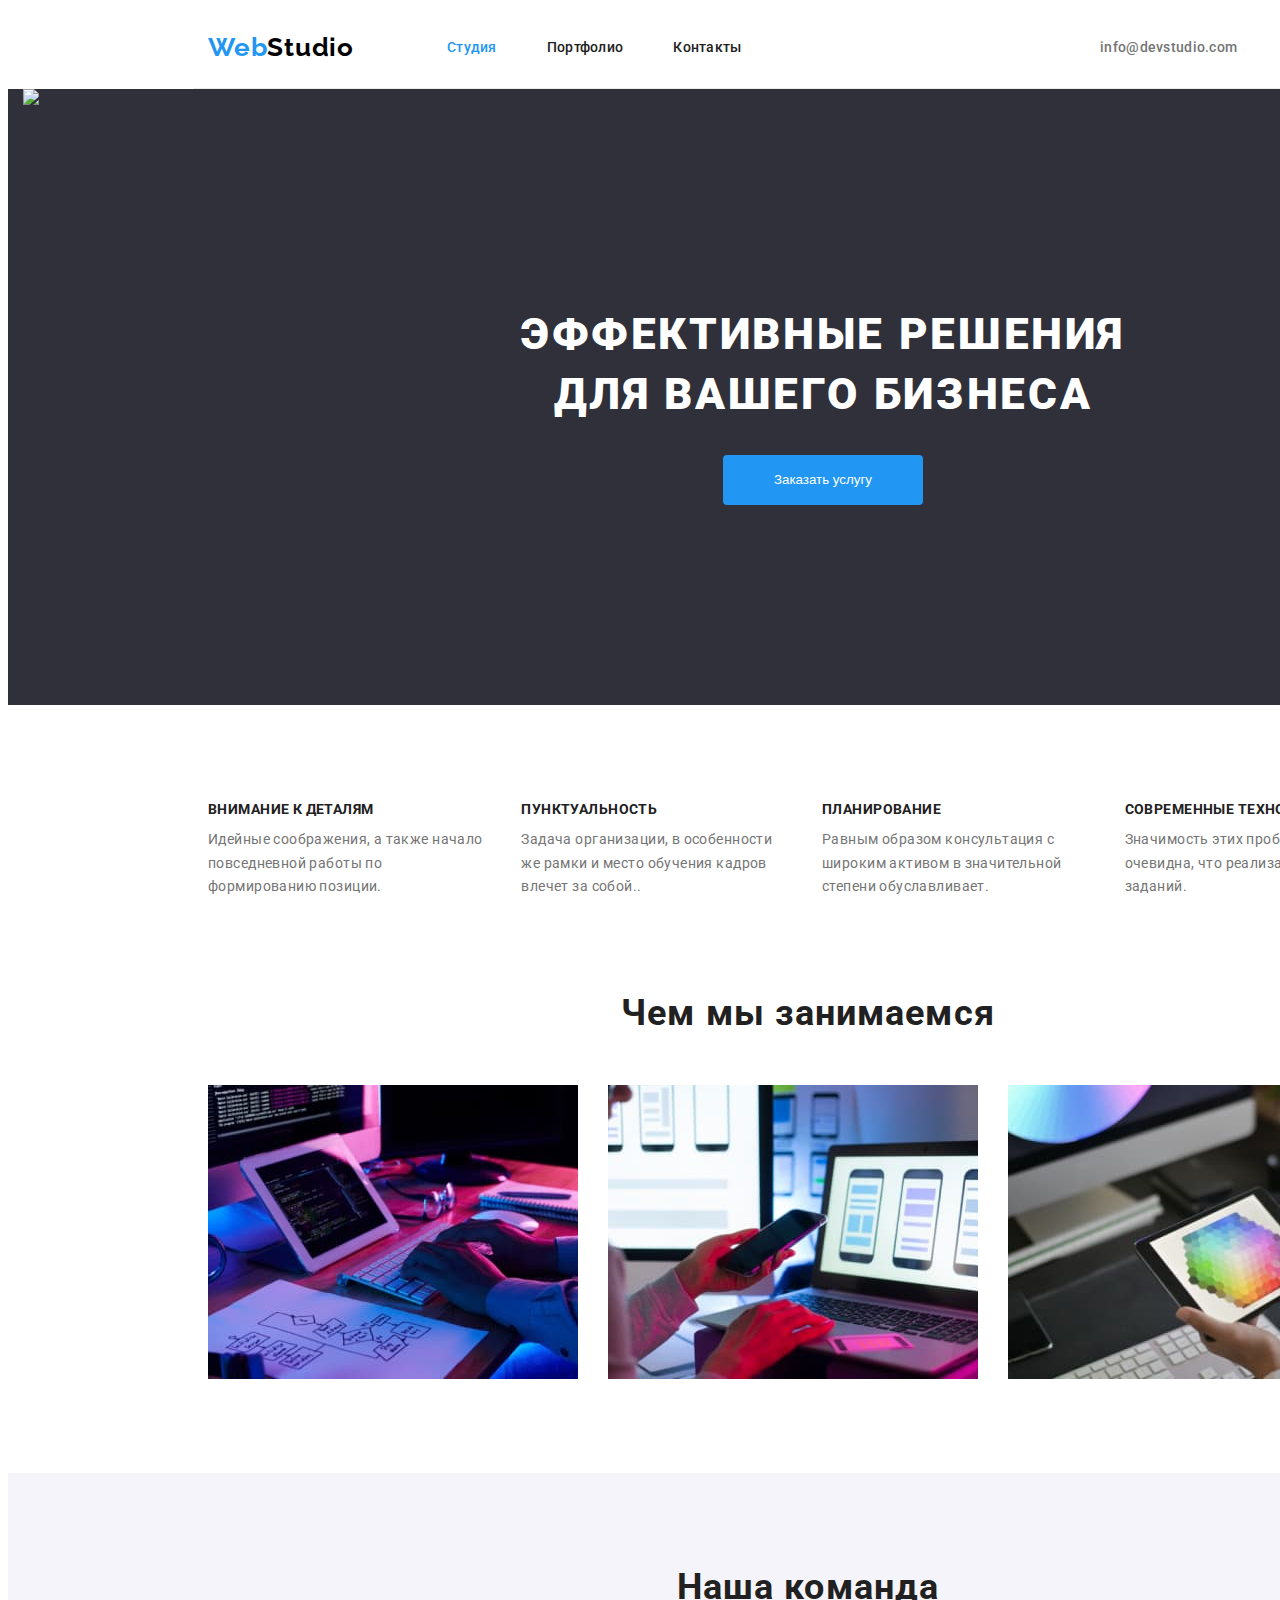
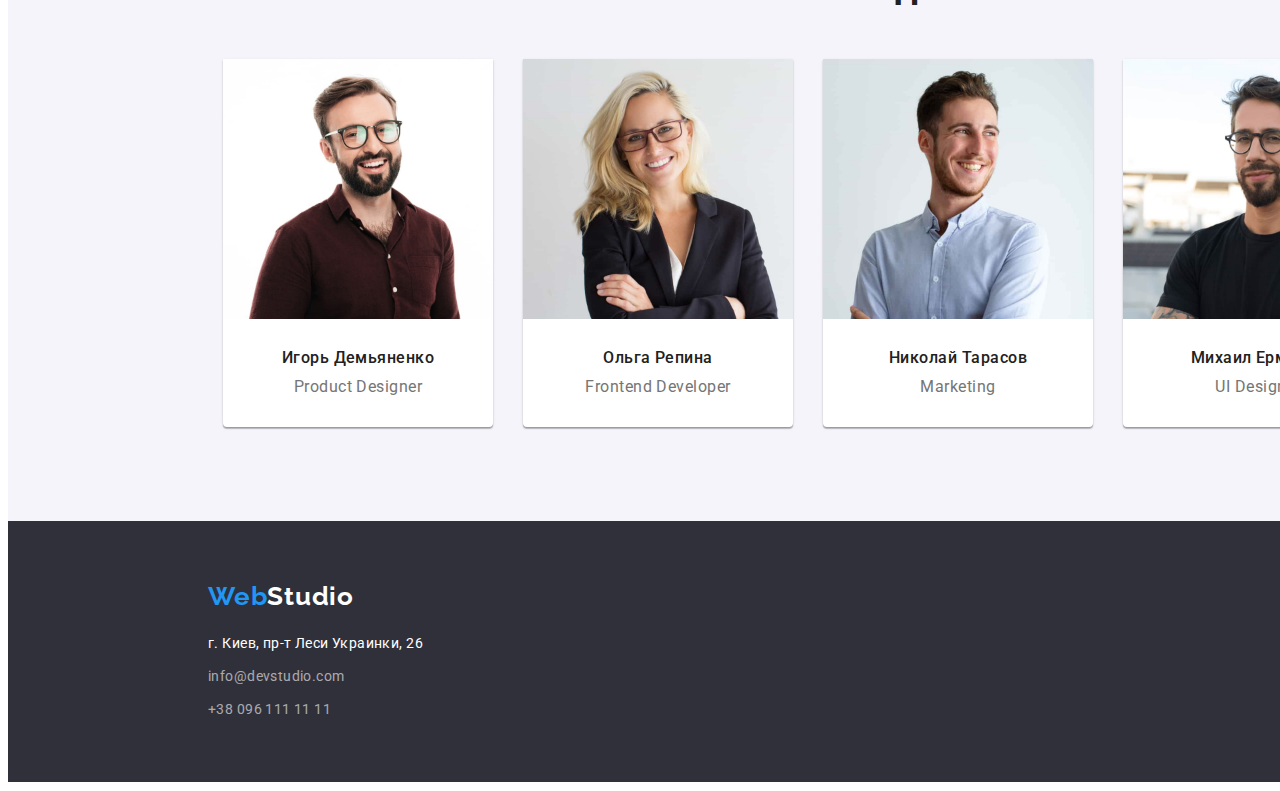
==== index.html @ b5d1a8a9 "копия работы 2" ====
<!DOCTYPE html>
<html lang="ru">
<head>
    <meta charset="UTF-8">
    <meta http-equiv="X-UA-Compatible" content="IE=edge">
    <meta name="viewport" content="width=device-width, initial-scale=1.0">
    <meta name="description" content="Web Studio, Заказать Разработку Десктопного приложения, Мобильного приложения. Недорого: Быстро, Качественно, Уникальный Дизайн.">
    <title>Web Studio - Разработка приложений</title>
    <link rel="shortcut icon" href="image/Favicon.png" type="image/x-icon">
    <link rel="stylesheet" href="https://cdnjs.cloudflare.com/ajax/libs/modern-normalize/1.1.0/modern-normalize.min.css"
        integrity="sha512-wpPYUAdjBVSE4KJnH1VR1HeZfpl1ub8YT/NKx4PuQ5NmX2tKuGu6U/JRp5y+Y8XG2tV+wKQpNHVUX03MfMFn9Q=="
        crossorigin="anonymous" referrerpolicy="no-referrer">
    <link rel="preconnect" href="https://fonts.googleapis.com">
    <link rel="preconnect" href="https://fonts.gstatic.com" crossorigin>
    <link href="https://fonts.googleapis.com/css2?family=Raleway:wght@700&family=Roboto:wght@400;500;700;900&display=swap"
        rel="stylesheet">
    <link rel="stylesheet" href="css/style.css">
</head>
<body>

    <!-- Шапка -->

    <header class="header">
        <div class="header-container container ">
    
        <!-- Главная навигация -->
    
            <nav class="navigation">
                <div class="logo-thumb">
                    <a class="logo" lang="en" href="index.html"><span class="logo-web">Web</span><span
                        class="logo-studio">Studio</span></a>
                </div>
                <ul class="navigation-list list">
                    <li class="navigation-li"><a class="navigation-link nav" href="index.html">Студия</a></li>
                    <li class="navigation-li"><a class="navigation-link" href="portfolio.html">Портфолио</a></li>
                    <li class="navigation-li"><a class="navigation-link" href="/">Контакты</a></li>
                </ul>
            </nav>
        
            <!-- Связь -->

            <ul class="connection list">
                <li class="connection-li"><a class="navigation-connect" href="mailto:info@devstudio.com">info@devstudio.com</a></li>
                <li class="connection-li"><a class="navigation-connect" href="tel:+380961111111">+38 096 111 11 11</a></li>
            </ul>
        </div>
    </header>

    <!--Блок Герой -->

    <main>
        
        <section class="hero-section">
            <div class="hero container">
                <div class="hero-thumb">
                    <img class="hero-image" src=" alt="блок герой" width="1600">
                </div>
                <div class="hero-content">
                    <h1 class="hero-text">Эффективные решения<br> для вашего бизнеса</h1>
                    <button class="button" type="button">Заказать услугу</button>
                </div>
            </div>
        </section>
        

        <!-- Особенности -->

        <section class="feature-section">
            <div class="container">
                <h2 class="visually-hidden">Особенности</h2> <!-- Скрытый текст -->

                <ul class="item">
                    <li class="item-list list">
                        <h3 class="headline">Внимание к деталям</h3>
                        <p class="text">Идейные соображения, а также начало повседневной работы по формированию позиции.</p>
                    </li>
                    <li class="item-list list">
                        <h3 class="headline">Пунктуальность</h3>
                        <p class="text">Задача организации, в особенности же рамки и место обучения кадров влечет за собой..</p>
                    </li>
                    <li class="item-list list">
                        <h3 class="headline">Планирование</h3>
                        <p class="text">Равным образом консультация с широким активом в значительной степени обуславливает.</p>
                    </li>
                    <li class="item-list list">
                        <h3 class="headline">Современные технологии</h3>
                        <p class="text">Значимость этих проблем настолько очевидна, что реализация плановых заданий.</p>
                    </li>
                </ul>
            </div>
        </section>

        <!-- Чем мы занимаемся -->

        <section class="occupation-section">
            <div class="occupation container">
                <h2 class="heading">Чем мы занимаемся</h2>
                <ul class="heading-list list">
                    <li class="heading-li"><img class="occupation-image" src="./image/doing/desctop.jpg" alt="Десктопные приложения" width="370"></li>
                    <li class="heading-li"><img class="occupation-image" src="./image/doing/mobile.jpg" alt="Мобильные приложения" width="370"></li>
                    <li class="heading-li"><img class="occupation-image" src="./image/doing/disaine.jpg" alt="Дизайнерские решения" width="370"></li>
                </ul>
            </div>
        </section>

        <!-- Наша команда -->

        <section class="command-section  ">
            <div class="command container">
                <h2 class="command-heading">Наша команда</h2>
                
                <ul class="command-item">

                    <!-- Игорь Демьяненко -->

                    <li class="command-list list">
                        <img  class="command-image" src="./image/comand/igor.jpg" alt="Игорь Демьяненко" width="270">
                        <h3 class="command-name">Игорь Демьяненко</h3>
                        <p class="commands-position" lang="en">Product Designer</p>                          
                    </li>

                    <!-- Ольга Репина -->

                    <li class="command-list list">
                        <img class="command-image" src="./image/comand/olga.jpg" alt="Ольга Репина" width="270">
                        <h3 class="command-name">Ольга Репина</h3>
                        <p class="commands-position" lang="en">Frontend Developer</p>
                    </li>
                    
                    <!-- Николай Тарасов -->

                    <li class="command-list list">
                        <img class="command-image" src="./image/comand/nikolay.jpg" alt="Николай Тарасов" width="270">
                        <h3 class="command-name">Николай Тарасов</h3>
                        <p class="commands-position" lang="en">Marketing</p>                    
                    </li>

                    <!-- Михаил Ермаков -->

                    <li class="command-list list">
                        <img class="command-image" src="./image/comand/mihail.jpg" alt="Михаил Ермаков" width="270">
                        <h3 class="command-name">Михаил Ермаков</h3>
                        <p class="commands-position" lang="en">UI Designer</p>
                    </li>
                </ul>
            </div>
        </section>      
    </main>

    <!-- Подвал -->

    <footer class="footer">
        <div class="container">

        <!-- Логотип -->

            <a class="logo logo-footer" lang="en" href="index.html"><span class="logo-web">Web</span><span
                class="logo-studio-footer">Studio</span></a>
                
            <!-- Блок адресс -->
        
            <address class="address">
                <a class="footer-navigation list"
                    href="https://www.google.com/maps/place/%D0%B1%D1%83%D0%BB.+%D0%9B%D0%B5%D1%81%D0%B8+%D0%A3%D0%BA%D1%80%D0%B0%D0%B8%D0%BD%D0%BA%D0%B8,+26,+%D0%9A%D0%B8%D0%B5%D0%B2,"
                    target="_blank" rel="noreferrer noopeneer">г. Киев, пр-т Леси Украинки, 26</a>
                <a class="footer-connect mail list" href="mailto:info@devstudio.com">info@devstudio.com</a>
                <a class="footer-connect tel list" href="tel:+380961111111">+38 096 111 11 11</a>
            </address>
        </div>
    </footer>
</body>
</html>
---- css/style.css ----
:root {
  --page-text: #212121;
  --primary-text-color: #757575;
  --secondary-text-color: #2196f3;
  --third-text-color: #ffffff;
  --primary-background-color: #ffffff;
  --secondary-background-color: #f5f4fa;
}

body {
  font-family: 'Roboto', sans-serif;
  background: var(--primary-background-color);
  color: var(--page-text);
  font-size: 16px;
  font-style: normal;
}

h1,
h2,
h3,
h4,
h5,
h6,
p {
  margin: 0;
}

ul {
  margin-top: 0;
  margin-bottom: 0;
}

/* ----------------Шапка--------------- */

/* ---Логотип--- */

.header {
  width: 1600px;
  margin-right: auto;
  margin-left: auto;
  align-items: center;
  background-color: var(--primary-background-color);
}

.header-container {
  display: flex;
  align-items: center;
  border-bottom: 1px solid #ececec;
}

/* ---Контейнер--- */

.container {
  width: 1200px;
  margin: 0 auto;
  padding: 0 15px;
}

.logo-thumb {
  display: block;
  padding-top: 24px;
  padding-bottom: 25px;
  margin-right: 93px;
}

.logo {
  font-family: 'Raleway', sans-serif;
  text-decoration: none;
  font-weight: 700;
  font-size: 26px;
  line-height: 1.192;
  letter-spacing: 0.03em;
}

.logo-web {
  color: var(--secondary-text-color);
}

.logo-studio {
  color: #000000;
}

/* ---Навигация--- */

.navigation {
  display: flex;
  align-items: center;
}

.navigation-list {
  display: flex;
  padding: 0;
}

/* Сброс стилей */

.list {
  list-style: none;
  text-decoration: none;
  font-style: normal;
}

.navigation-list .navigation-li:not(:last-child) {
  margin-right: 50px;
}

.navigation-link {
  color: var(--page-text);
  text-decoration: none;
  font-weight: 500;
  font-size: 14px;
  line-height: 1.14;
  letter-spacing: 0.02em;

  display: block;
  padding: 16px 0;
}

.nav {
  color: var(--secondary-text-color);
}

.navigation-link:hover,
.navigation-link:focus {
  color: var(--secondary-text-color);
}

/* ---Связь--- */

.connection {
  display: flex;
  margin-left: auto;
  padding: 0;
}

.connection-li + .connection-li {
  margin-left: 50px;
}

.navigation-connect {
  color: var(--primary-text-color);
  text-decoration: none;
  font-weight: 500;
  font-size: 14px;
  line-height: 1.14;
  letter-spacing: 0.02em;

  display: block;
  padding: 16px 0;
}

.navigation-connect:hover,
.navigation-connect:focus {
  color: var(--secondary-text-color);
}

/* --------------Блок герой--------------- */

.hero-section {
  text-align: center;
  padding-bottom: 94px;
}

.hero {
  width: 1600px;
  margin-right: auto;
  margin-left: auto;
  align-items: center;
  background-color: #2f303a;
}

.hero-image {
  display: block;
}

.hero-content {
  display: block;
  padding-top: 200px;
  padding-bottom: 200px;
}

.hero-text {
  color: var(--third-text-color);
  font-weight: 900;
  font-size: 44px;
  line-height: 1.36;
  text-align: center;
  letter-spacing: 0.06em;
  text-transform: uppercase;

  margin-bottom: 30px;
  /* outline: 1px solid tomato; */
  display: inline-block;
  padding: 0 46px;
}

.button {
  color: var(--third-text-color);
  background-color: var(--secondary-text-color);
  border: 1px solid transparent;
  border-radius: 4px;
  cursor: pointer;
  height: 50px;
  min-width: 200px;
  text-align: center;

  padding: 10px 32px;
  display: block;
  margin: 0 auto;
}

.button:hover,
.button:focus,
.button:active {
  background-color: #188ce8;
}

/* ---------------Особенности----------- */

/* скрытый текст Особенности */

.visually-hidden {
  position: absolute;
  width: 1px;
  height: 1px;
  margin: -1px;
  padding: 0;
  overflow: hidden;
  border: 0;
  clip: rect(0 0 0 0);
}

.feature-section {
  width: 1600px;
  margin-right: auto;
  margin-left: auto;
  padding-bottom: 94px;
  background-color: var(--primary-background-color);
}

.item {
  display: flex;
  padding: 0;
}

.item-list:not(:last-child) {
  margin-right: 30px;
}

.headline {
  color: var(--page-text);
  font-weight: 700;
  font-size: 14px;
  line-height: 1.14;
  letter-spacing: 0.03em;
  text-transform: uppercase;

  display: inline-block;
  margin-bottom: 10px;
}

.text {
  color: var(--primary-text-color);
  font-size: 14px;
  line-height: 1.71;
  letter-spacing: 0.03em;

  display: inline-block;
}

/* -------------Чем мы занимаемся----------- */
.occupation-section {
  width: 1600px;
  margin-right: auto;
  margin-left: auto;
  background-color: var(--primary-background-color);
}

.occupation {
  /* outline: 1px solid tomato; */
  padding-bottom: 94px;
}

.heading {
  font-weight: 700;
  font-size: 36px;
  line-height: 1.16;
  text-align: center;
  letter-spacing: 0.03em;

  display: block;
  margin-bottom: 50px;
}

.heading-list {
  display: flex;
  padding: 0;
}

.heading-li {
  display: block;
}

.heading-li:not(:last-child) {
  margin-right: 30px;
}

.occupation-image {
  display: block;
  max-width: 100%;
}

/* ---------------Наша команда-------------- */

.command-section {
  background-color: var(--secondary-background-color);
  /* outline: 1px solid rgb(35, 180, 16); */
  width: 1600px;
  margin-right: auto;
  margin-left: auto;
}

.command {
  padding: 94px 0;
  margin: 0 auto;
}

.command-heading {
  color: var(--page-text);
  font-weight: 700;
  font-size: 36px;
  line-height: 1.16;
  text-align: center;
  letter-spacing: 0.03em;

  display: block;
  margin-bottom: 50px;
}

.command-item {
  display: flex;
  justify-content: center;
  padding: 0;
}

.command-list {
  min-height: 368px;
  border-radius: 0px 0px 4px 4px;
  box-shadow: 0px 1px 3px rgba(0, 0, 0, 0.12), 0px 1px 1px rgba(0, 0, 0, 0.14),
    0px 2px 1px rgba(0, 0, 0, 0.2);
  background-color: var(--primary-background-color);
}

.command-list:not(:last-child) {
  margin-right: 30px;
}

.command-image {
  display: block;
  max-width: 100%;
  margin-bottom: 30px;
}

.command-name {
  color: var(--page-text);
  font-weight: 500;
  font-size: 16px;
  line-height: 1.18;
  text-align: center;
  letter-spacing: 0.03em;
  margin-bottom: 10px;
}

.commands-position {
  color: var(--primary-text-color);
  font-size: 16px;
  line-height: 1.18;
  text-align: center;
  letter-spacing: 0.03em;
}

/* --------------Портфолио------------ */

.portfolio {
  width: 1600px;
  margin-right: auto;
  margin-left: auto;
  background-color: var(--primary-background-color);

  outline: 1px solid teal;
}

.filter-block {
  /* margin-left: auto;
  margin-right: auto; */
  /* margin-bottom: 20px; */

  outline: 1px solid teal;
  padding-top: 94px;
}

.filtre {
  display: flex;
  padding: 0;
  /* justify-content: center; */
}

.filtre-btn:not(:last-child) {
  margin-right: 8px;
}

.filtre-list {
  color: var(--page-text);
  border: 1px solid transparent;
  background-color: #f5f4fa;
  border-radius: 4px;
  font-weight: 500;
  line-height: 1.62;
  text-align: center;
  letter-spacing: 0.03em;
  cursor: pointer;

  display: block;
  margin-bottom: 50px;
}

.filtre-list:hover,
.filtre-list:focus {
  color: var(--third-text-color);
  background-color: #2196f3;
}

/* ---Портфолио-Все--- */

/* .portfolio-content {
  display: flex;
} */

.content {
  display: flex;
  flex-wrap: wrap;
  padding: 0;

  margin-top: -30px;
  margin-bottom: 0;
  margin-left: -30px;

  outline: 1px solid tomato;
}

.content > .content-list {
  flex-basis: calc(100% / 3 - 30px);

  margin-top: 30px;
  margin-left: 30px;
  max-height: auto;
}

.image {
  display: block;
  height: auto;
  max-width: 100%;
}

.box {
  padding: 20px 24px;
  border-left: 1px solid #eeeeee;
  border-right: 1px solid #eeeeee;
  border-bottom: 1px solid #eeeeee;
}

.caption {
  color: var(--page-text);
  font-weight: 700;
  font-size: 18px;
  line-height: 2;
  letter-spacing: 0.06em;
}

.subtitle {
  color: var(--primary-text-color);
  line-height: 1.87;
  letter-spacing: 0.03em;

  margin-top: 4px;
}

/* ---------------Подвал -------------*/

.footer {
  width: 1600px;
  background-color: #2f303a;
  margin-left: auto;
  margin-right: auto;
}

/* ---Логотип--- */

.logo-footer {
  display: block;
  padding-top: 60px;
  margin-bottom: 20px;
}

.logo-studio-footer {
  color: #ffffff;
}

/* ---Блок адресс--- */

/* .address {} */

.footer-navigation {
  color: var(--third-text-color);
  font-size: 14px;
  line-height: 1.71;
  letter-spacing: 0.03em;

  display: block;
  margin-bottom: 9px;
}

.footer-navigation:hover,
.footer-navigation:focus {
  color: var(--secondary-text-color);
}
.footer-connect {
  color: rgb(255, 255, 255, 0.6);
  font-size: 14px;
  line-height: 1.71;
  letter-spacing: 0.03em;

  display: block;
  margin-bottom: 9px;
}

.footer-connect:hover,
.footer-connect:focus {
  color: var(--secondary-text-color);
}

.tel {
  padding-bottom: 60px;
  padding-right: 0;
  margin-right: 0;
}
.footer-group {
  /* flex-direction: column; */
}
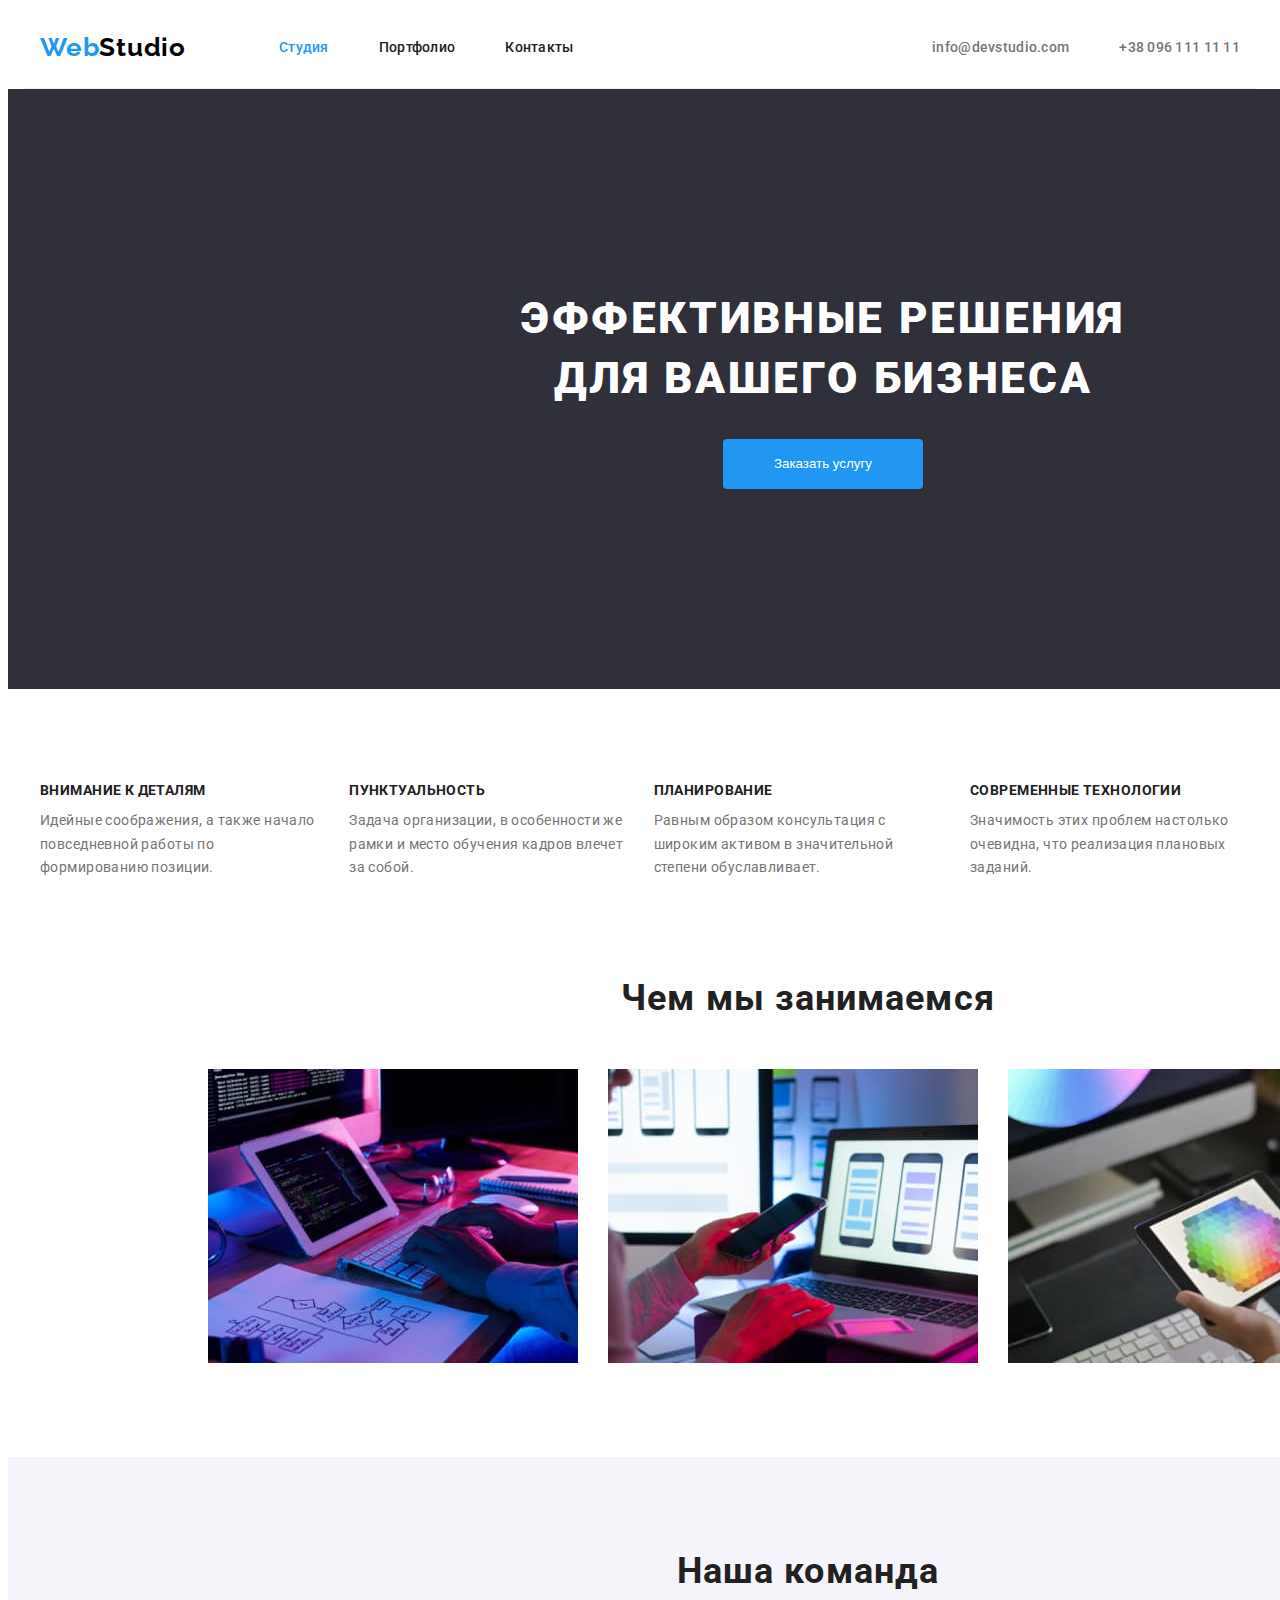
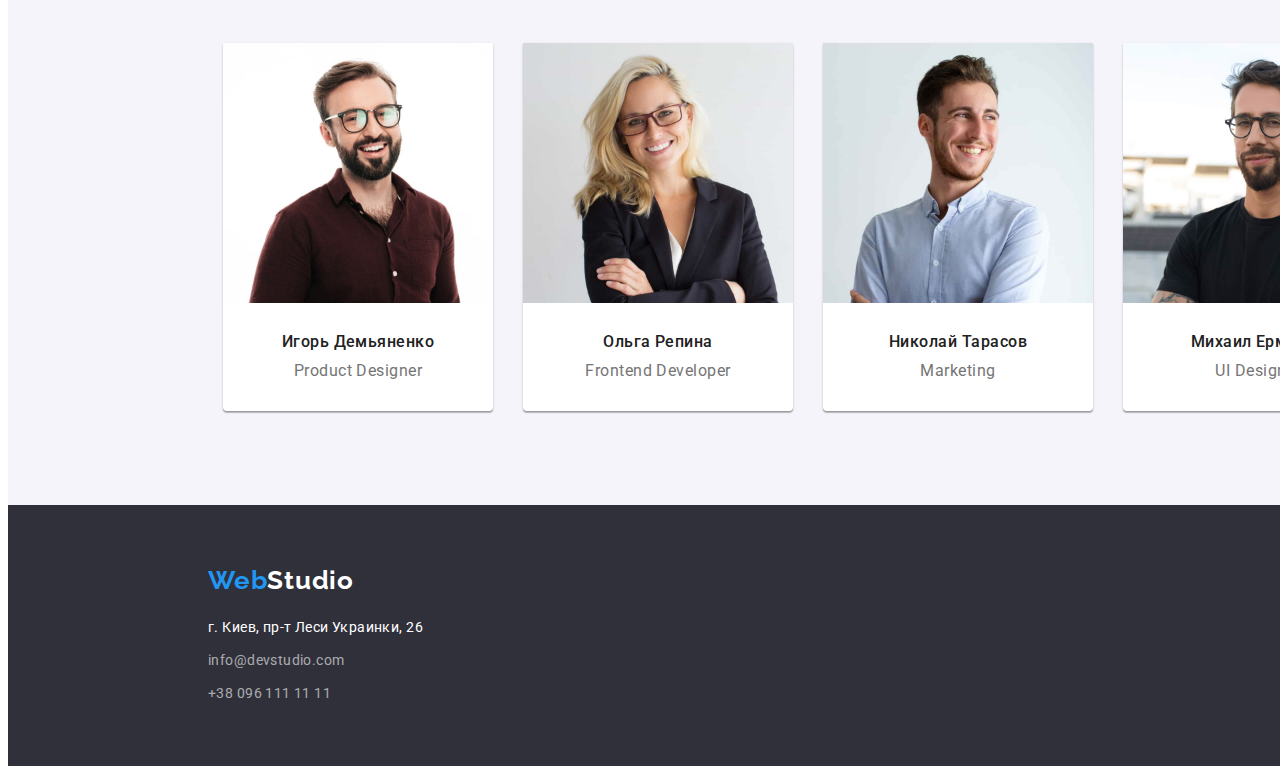
==== commit 5e72a4aa: "работа перед проверкой дз" ====
--- a/index.html
+++ b/index.html
@@ -49,11 +49,10 @@
     <!--Блок Герой -->
 
     <main>
-        
         <section class="hero-section">
             <div class="hero container">
                 <div class="hero-thumb">
-                    <img class="hero-image" src=" alt="блок герой" width="1600">
+                    <!-- <img class="hero-image" src="" alt="блок герой" width="1600"> -->
                 </div>
                 <div class="hero-content">
                     <h1 class="hero-text">Эффективные решения<br> для вашего бизнеса</h1>
@@ -62,7 +61,6 @@
             </div>
         </section>
         
-
         <!-- Особенности -->
 
         <section class="feature-section">
@@ -76,7 +74,7 @@
                     </li>
                     <li class="item-list list">
                         <h3 class="headline">Пунктуальность</h3>
-                        <p class="text">Задача организации, в особенности же рамки и место обучения кадров влечет за собой..</p>
+                        <p class="text">Задача организации, в особенности же рамки и место обучения кадров влечет за собой.</p>
                     </li>
                     <li class="item-list list">
                         <h3 class="headline">Планирование</h3>
@@ -105,7 +103,7 @@
 
         <!-- Наша команда -->
 
-        <section class="command-section  ">
+        <section class="command-section">
             <div class="command container">
                 <h2 class="command-heading">Наша команда</h2>
                 
@@ -151,20 +149,30 @@
 
     <footer class="footer">
         <div class="container">
-
-        <!-- Логотип -->
-
-            <a class="logo logo-footer" lang="en" href="index.html"><span class="logo-web">Web</span><span
-                class="logo-studio-footer">Studio</span></a>
-                
-            <!-- Блок адресс -->
-        
+    
+            <!-- Логотип -->
+    
+            <div class="logo-footer-thumb">
+                <a class="logo logo-footer" lang="en" href="index.html"><span class="logo-web">Web</span><span
+                        class="logo-studio-footer">Studio</span></a>
+            </div>
+    
+            <!-- Блок адрес -->
+    
             <address class="address">
-                <a class="footer-navigation list"
-                    href="https://www.google.com/maps/place/%D0%B1%D1%83%D0%BB.+%D0%9B%D0%B5%D1%81%D0%B8+%D0%A3%D0%BA%D1%80%D0%B0%D0%B8%D0%BD%D0%BA%D0%B8,+26,+%D0%9A%D0%B8%D0%B5%D0%B2,"
-                    target="_blank" rel="noreferrer noopeneer">г. Киев, пр-т Леси Украинки, 26</a>
-                <a class="footer-connect mail list" href="mailto:info@devstudio.com">info@devstudio.com</a>
-                <a class="footer-connect tel list" href="tel:+380961111111">+38 096 111 11 11</a>
+                <ul class="address-table list">
+                    <li class="address-list list">
+                        <a class="footer-navigation list"
+                            href="https://www.google.com/maps/place/%D0%B1%D1%83%D0%BB.+%D0%9B%D0%B5%D1%81%D0%B8+%D0%A3%D0%BA%D1%80%D0%B0%D0%B8%D0%BD%D0%BA%D0%B8,+26,+%D0%9A%D0%B8%D0%B5%D0%B2,"
+                            target="_blank" rel="noreferrer noopeneer">г. Киев, пр-т Леси Украинки, 26</a>
+                    </li>
+                    <li class="address-list list">
+                        <a class="footer-connect list" href="mailto:info@devstudio.com">info@devstudio.com</a>
+                    </li>
+                    <li class="address-list list">
+                        <a class="footer-connect list" href="tel:+380961111111">+38 096 111 11 11</a>
+                    </li>
+                </ul>
             </address>
         </div>
     </footer>
--- a/css/style.css
+++ b/css/style.css
@@ -26,8 +26,12 @@
 }
 
 ul {
-  margin-top: 0;
-  margin-bottom: 0;
+  margin: 0;
+  padding: 0;
+}
+
+img {
+  display: block;
 }
 
 /* ----------------Шапка--------------- */
@@ -35,10 +39,6 @@
 /* ---Логотип--- */
 
 .header {
-  width: 1600px;
-  margin-right: auto;
-  margin-left: auto;
-  align-items: center;
   background-color: var(--primary-background-color);
 }
 
@@ -89,7 +89,6 @@
 
 .navigation-list {
   display: flex;
-  padding: 0;
 }
 
 /* Сброс стилей */
@@ -100,7 +99,7 @@
   font-style: normal;
 }
 
-.navigation-list .navigation-li:not(:last-child) {
+.navigation-li:not(:last-child) {
   margin-right: 50px;
 }
 
@@ -189,9 +188,9 @@
   text-transform: uppercase;
 
   margin-bottom: 30px;
-  /* outline: 1px solid tomato; */
   display: inline-block;
   padding: 0 46px;
+  min-width: 696px;
 }
 
 .button {
@@ -231,16 +230,18 @@
 }
 
 .feature-section {
-  width: 1600px;
-  margin-right: auto;
-  margin-left: auto;
   padding-bottom: 94px;
   background-color: var(--primary-background-color);
 }
 
 .item {
   display: flex;
-  padding: 0;
+}
+
+.item-list {
+  display: block;
+  min-width: 270px;
+  min-height: 101px;
 }
 
 .item-list:not(:last-child) {
@@ -254,8 +255,6 @@
   line-height: 1.14;
   letter-spacing: 0.03em;
   text-transform: uppercase;
-
-  display: inline-block;
   margin-bottom: 10px;
 }
 
@@ -264,11 +263,10 @@
   font-size: 14px;
   line-height: 1.71;
   letter-spacing: 0.03em;
-
-  display: inline-block;
 }
 
 /* -------------Чем мы занимаемся----------- */
+
 .occupation-section {
   width: 1600px;
   margin-right: auto;
@@ -277,7 +275,6 @@
 }
 
 .occupation {
-  /* outline: 1px solid tomato; */
   padding-bottom: 94px;
 }
 
@@ -294,7 +291,6 @@
 
 .heading-list {
   display: flex;
-  padding: 0;
 }
 
 .heading-li {
@@ -314,7 +310,6 @@
 
 .command-section {
   background-color: var(--secondary-background-color);
-  /* outline: 1px solid rgb(35, 180, 16); */
   width: 1600px;
   margin-right: auto;
   margin-left: auto;
@@ -340,7 +335,6 @@
 .command-item {
   display: flex;
   justify-content: center;
-  padding: 0;
 }
 
 .command-list {
@@ -386,23 +380,14 @@
   margin-right: auto;
   margin-left: auto;
   background-color: var(--primary-background-color);
-
-  outline: 1px solid teal;
-}
-
-.filter-block {
-  /* margin-left: auto;
-  margin-right: auto; */
-  /* margin-bottom: 20px; */
-
-  outline: 1px solid teal;
   padding-top: 94px;
+  padding-bottom: 94px;
 }
 
 .filtre {
   display: flex;
-  padding: 0;
-  /* justify-content: center; */
+  justify-content: center;
+  margin-bottom: 50px;
 }
 
 .filtre-btn:not(:last-child) {
@@ -421,7 +406,6 @@
   cursor: pointer;
 
   display: block;
-  margin-bottom: 50px;
 }
 
 .filtre-list:hover,
@@ -432,32 +416,23 @@
 
 /* ---Портфолио-Все--- */
 
-/* .portfolio-content {
-  display: flex;
-} */
-
 .content {
   display: flex;
   flex-wrap: wrap;
-  padding: 0;
 
   margin-top: -30px;
   margin-bottom: 0;
   margin-left: -30px;
-
-  outline: 1px solid tomato;
 }
 
 .content > .content-list {
   flex-basis: calc(100% / 3 - 30px);
-
   margin-top: 30px;
   margin-left: 30px;
   max-height: auto;
 }
 
 .image {
-  display: block;
   height: auto;
   max-width: 100%;
 }
@@ -481,7 +456,6 @@
   color: var(--primary-text-color);
   line-height: 1.87;
   letter-spacing: 0.03em;
-
   margin-top: 4px;
 }
 
@@ -496,7 +470,7 @@
 
 /* ---Логотип--- */
 
-.logo-footer {
+.logo-footer-thumb {
   display: block;
   padding-top: 60px;
   margin-bottom: 20px;
@@ -506,24 +480,33 @@
   color: #ffffff;
 }
 
-/* ---Блок адресс--- */
-
-/* .address {} */
+/* ---Блок адрес--- */
+
+.address-table {
+  padding-bottom: 60px;
+  margin-top: 20px;
+}
+
+.address-list {
+  display: flex;
+}
+
+.address-list:not(:last-child) {
+  margin-bottom: 9px;
+}
 
 .footer-navigation {
   color: var(--third-text-color);
   font-size: 14px;
   line-height: 1.71;
   letter-spacing: 0.03em;
-
-  display: block;
-  margin-bottom: 9px;
 }
 
 .footer-navigation:hover,
 .footer-navigation:focus {
   color: var(--secondary-text-color);
 }
+
 .footer-connect {
   color: rgb(255, 255, 255, 0.6);
   font-size: 14px;
@@ -531,19 +514,11 @@
   letter-spacing: 0.03em;
 
   display: block;
-  margin-bottom: 9px;
+  margin-right: 0;
+  padding-right: 0;
 }
 
 .footer-connect:hover,
 .footer-connect:focus {
   color: var(--secondary-text-color);
 }
-
-.tel {
-  padding-bottom: 60px;
-  padding-right: 0;
-  margin-right: 0;
-}
-.footer-group {
-  /* flex-direction: column; */
-}
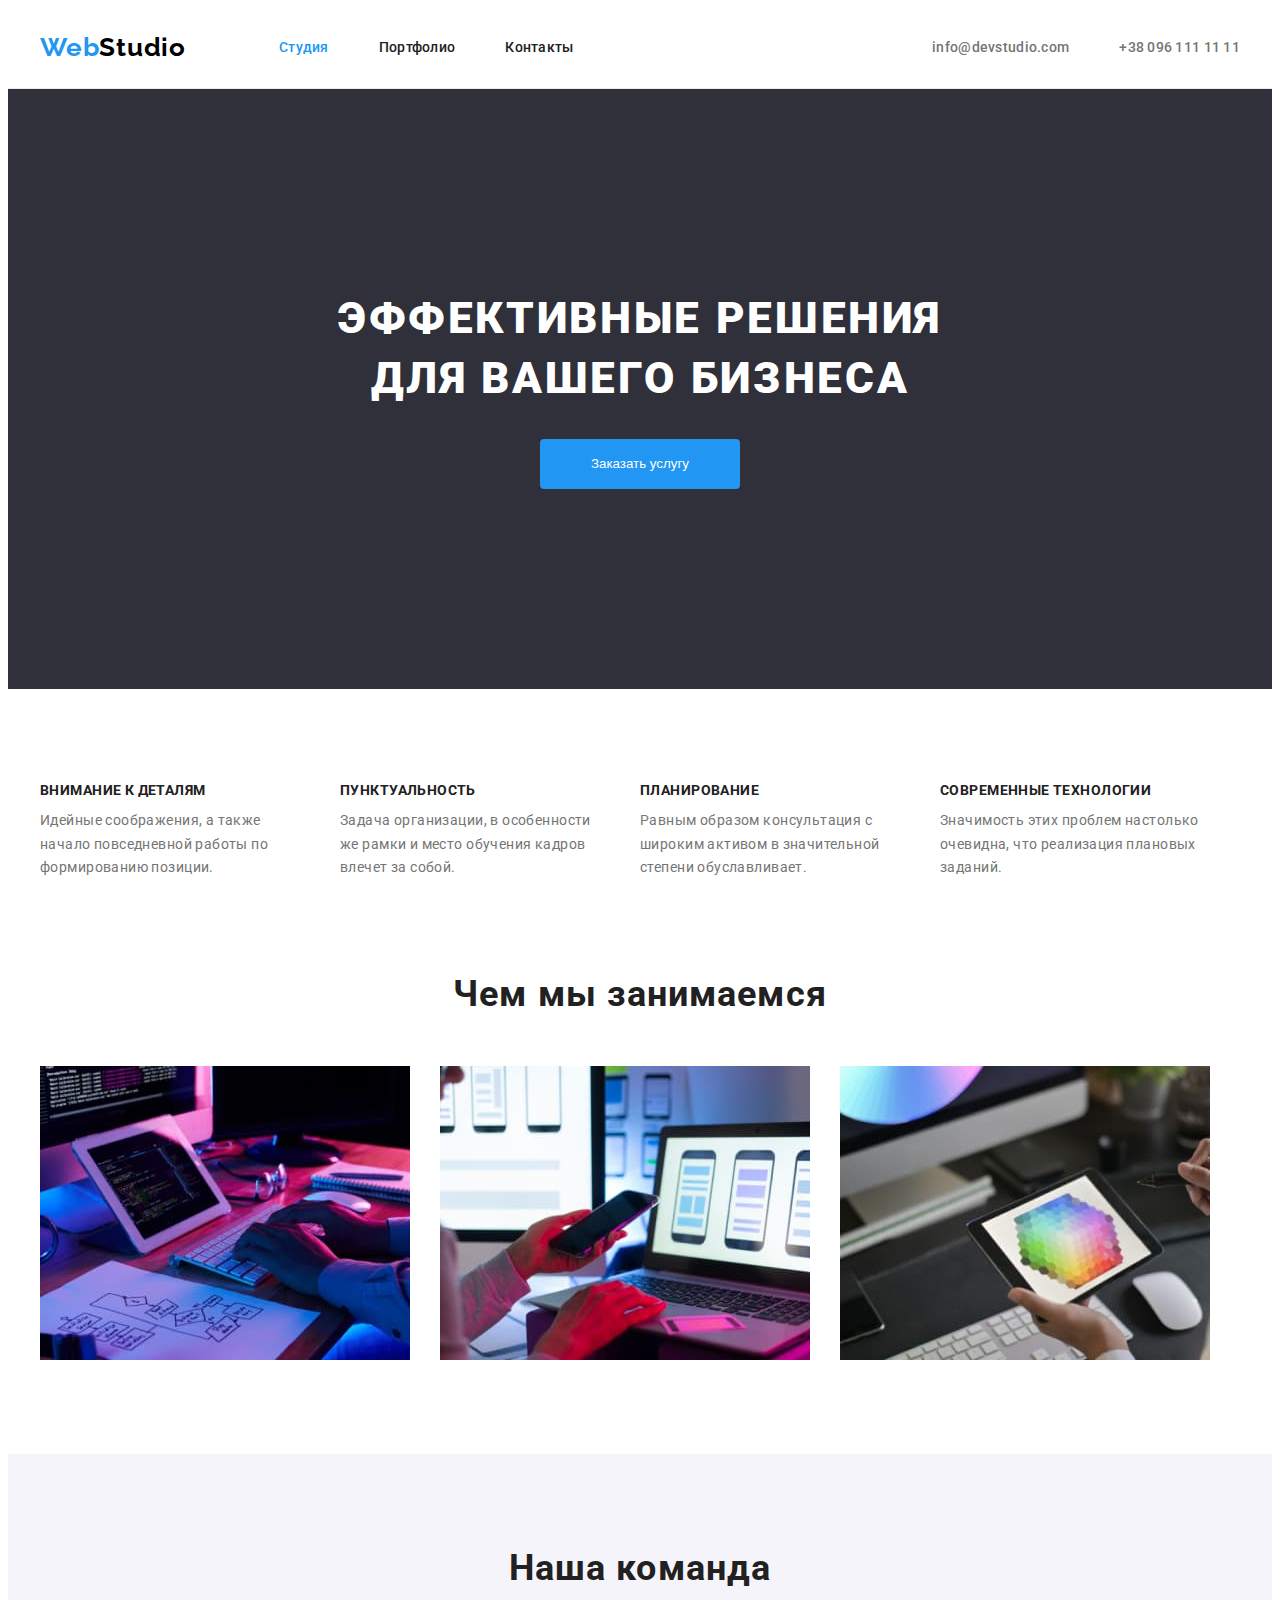
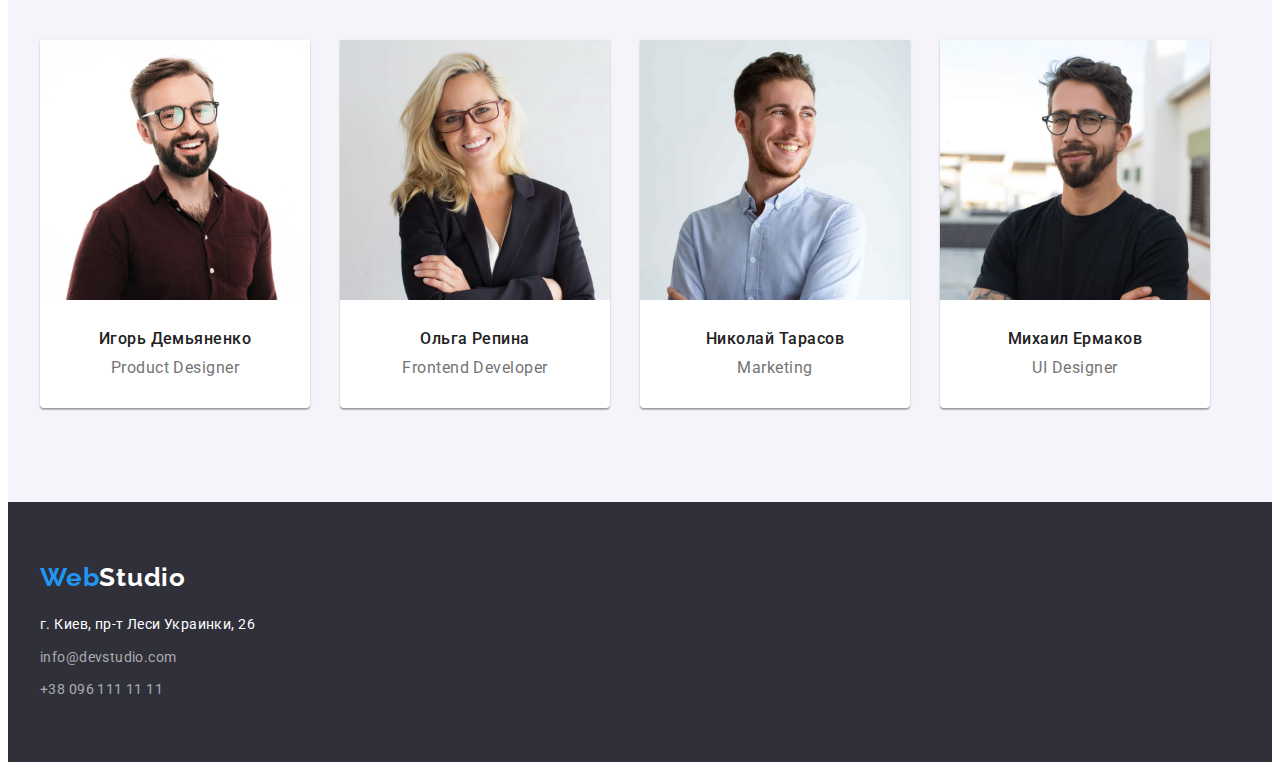
==== commit 379b3a6c: "исправление по замечаниям" ====
--- a/index.html
+++ b/index.html
@@ -26,10 +26,8 @@
         <!-- Главная навигация -->
     
             <nav class="navigation">
-                <div class="logo-thumb">
-                    <a class="logo" lang="en" href="index.html"><span class="logo-web">Web</span><span
-                        class="logo-studio">Studio</span></a>
-                </div>
+                <a class="logo" lang="en" href="index.html"><span class="logo-web">Web</span><span
+                    class="logo-studio">Studio</span></a>
                 <ul class="navigation-list list">
                     <li class="navigation-li"><a class="navigation-link nav" href="index.html">Студия</a></li>
                     <li class="navigation-li"><a class="navigation-link" href="portfolio.html">Портфолио</a></li>
@@ -51,13 +49,8 @@
     <main>
         <section class="hero-section">
             <div class="hero container">
-                <div class="hero-thumb">
-                    <!-- <img class="hero-image" src="" alt="блок герой" width="1600"> -->
-                </div>
-                <div class="hero-content">
-                    <h1 class="hero-text">Эффективные решения<br> для вашего бизнеса</h1>
-                    <button class="button" type="button">Заказать услугу</button>
-                </div>
+                <h1 class="hero-text">Эффективные решения<br> для вашего бизнеса</h1>
+                <button class="button" type="button">Заказать услугу</button>
             </div>
         </section>
         
@@ -113,32 +106,40 @@
 
                     <li class="command-list list">
                         <img  class="command-image" src="./image/comand/igor.jpg" alt="Игорь Демьяненко" width="270">
-                        <h3 class="command-name">Игорь Демьяненко</h3>
-                        <p class="commands-position" lang="en">Product Designer</p>                          
+                        <div class="command-text">
+                            <h3 class="command-name">Игорь Демьяненко</h3>
+                            <p class="commands-position" lang="en">Product Designer</p>
+                        </div>
                     </li>
 
                     <!-- Ольга Репина -->
 
                     <li class="command-list list">
                         <img class="command-image" src="./image/comand/olga.jpg" alt="Ольга Репина" width="270">
-                        <h3 class="command-name">Ольга Репина</h3>
-                        <p class="commands-position" lang="en">Frontend Developer</p>
+                        <div class="command-text">
+                            <h3 class="command-name">Ольга Репина</h3>
+                            <p class="commands-position" lang="en">Frontend Developer</p>
+                        </div>
                     </li>
                     
                     <!-- Николай Тарасов -->
 
                     <li class="command-list list">
                         <img class="command-image" src="./image/comand/nikolay.jpg" alt="Николай Тарасов" width="270">
-                        <h3 class="command-name">Николай Тарасов</h3>
-                        <p class="commands-position" lang="en">Marketing</p>                    
+                        <div class="command-text">
+                            <h3 class="command-name">Николай Тарасов</h3>
+                            <p class="commands-position" lang="en">Marketing</p> 
+                        </div>
                     </li>
 
                     <!-- Михаил Ермаков -->
 
                     <li class="command-list list">
                         <img class="command-image" src="./image/comand/mihail.jpg" alt="Михаил Ермаков" width="270">
-                        <h3 class="command-name">Михаил Ермаков</h3>
-                        <p class="commands-position" lang="en">UI Designer</p>
+                        <div class="command-text">
+                            <h3 class="command-name">Михаил Ермаков</h3>
+                            <p class="commands-position" lang="en">UI Designer</p>
+                        </div>
                     </li>
                 </ul>
             </div>
@@ -152,10 +153,9 @@
     
             <!-- Логотип -->
     
-            <div class="logo-footer-thumb">
-                <a class="logo logo-footer" lang="en" href="index.html"><span class="logo-web">Web</span><span
-                        class="logo-studio-footer">Studio</span></a>
-            </div>
+            <a class="logo logo-footer" lang="en" href="index.html"><span class="logo-web">Web</span><span
+                class="logo-studio-footer">Studio</span></a>
+            
     
             <!-- Блок адрес -->
     
--- a/css/style.css
+++ b/css/style.css
@@ -40,12 +40,12 @@
 
 .header {
   background-color: var(--primary-background-color);
+  border-bottom: 1px solid #ececec;
 }
 
 .header-container {
   display: flex;
   align-items: center;
-  border-bottom: 1px solid #ececec;
 }
 
 /* ---Контейнер--- */
@@ -54,13 +54,6 @@
   width: 1200px;
   margin: 0 auto;
   padding: 0 15px;
-}
-
-.logo-thumb {
-  display: block;
-  padding-top: 24px;
-  padding-bottom: 25px;
-  margin-right: 93px;
 }
 
 .logo {
@@ -70,6 +63,9 @@
   font-size: 26px;
   line-height: 1.192;
   letter-spacing: 0.03em;
+
+  display: block;
+  margin-right: 93px;
 }
 
 .logo-web {
@@ -112,7 +108,7 @@
   letter-spacing: 0.02em;
 
   display: block;
-  padding: 16px 0;
+  padding: 32px 0;
 }
 
 .nav {
@@ -129,7 +125,6 @@
 .connection {
   display: flex;
   margin-left: auto;
-  padding: 0;
 }
 
 .connection-li + .connection-li {
@@ -157,25 +152,14 @@
 
 .hero-section {
   text-align: center;
-  padding-bottom: 94px;
-}
-
-.hero {
-  width: 1600px;
-  margin-right: auto;
-  margin-left: auto;
-  align-items: center;
   background-color: #2f303a;
-}
-
-.hero-image {
-  display: block;
-}
-
-.hero-content {
-  display: block;
   padding-top: 200px;
   padding-bottom: 200px;
+}
+
+.hero {
+  margin-right: auto;
+  margin-left: auto;
 }
 
 .hero-text {
@@ -188,9 +172,9 @@
   text-transform: uppercase;
 
   margin-bottom: 30px;
-  display: inline-block;
-  padding: 0 46px;
-  min-width: 696px;
+  margin-left: auto;
+  margin-right: auto;
+  max-width: 696px;
 }
 
 .button {
@@ -202,10 +186,7 @@
   height: 50px;
   min-width: 200px;
   text-align: center;
-
   padding: 10px 32px;
-  display: block;
-  margin: 0 auto;
 }
 
 .button:hover,
@@ -230,6 +211,7 @@
 }
 
 .feature-section {
+  padding-top: 94px;
   padding-bottom: 94px;
   background-color: var(--primary-background-color);
 }
@@ -239,9 +221,7 @@
 }
 
 .item-list {
-  display: block;
-  min-width: 270px;
-  min-height: 101px;
+  width: 270px;
 }
 
 .item-list:not(:last-child) {
@@ -268,13 +248,9 @@
 /* -------------Чем мы занимаемся----------- */
 
 .occupation-section {
-  width: 1600px;
   margin-right: auto;
   margin-left: auto;
   background-color: var(--primary-background-color);
-}
-
-.occupation {
   padding-bottom: 94px;
 }
 
@@ -294,7 +270,7 @@
 }
 
 .heading-li {
-  display: block;
+  width: 370px;
 }
 
 .heading-li:not(:last-child) {
@@ -310,13 +286,12 @@
 
 .command-section {
   background-color: var(--secondary-background-color);
-  width: 1600px;
-  margin-right: auto;
-  margin-left: auto;
+  margin-right: auto;
+  margin-left: auto;
+  padding: 94px 0;
 }
 
 .command {
-  padding: 94px 0;
   margin: 0 auto;
 }
 
@@ -334,11 +309,10 @@
 
 .command-item {
   display: flex;
-  justify-content: center;
 }
 
 .command-list {
-  min-height: 368px;
+  width: 270px;
   border-radius: 0px 0px 4px 4px;
   box-shadow: 0px 1px 3px rgba(0, 0, 0, 0.12), 0px 1px 1px rgba(0, 0, 0, 0.14),
     0px 2px 1px rgba(0, 0, 0, 0.2);
@@ -350,9 +324,11 @@
 }
 
 .command-image {
-  display: block;
   max-width: 100%;
-  margin-bottom: 30px;
+}
+
+.command-text {
+  padding: 30px 0;
 }
 
 .command-name {
@@ -363,6 +339,7 @@
   text-align: center;
   letter-spacing: 0.03em;
   margin-bottom: 10px;
+  display: block;
 }
 
 .commands-position {
@@ -371,12 +348,12 @@
   line-height: 1.18;
   text-align: center;
   letter-spacing: 0.03em;
+  display: block;
 }
 
 /* --------------Портфолио------------ */
 
 .portfolio {
-  width: 1600px;
   margin-right: auto;
   margin-left: auto;
   background-color: var(--primary-background-color);
@@ -404,8 +381,6 @@
   text-align: center;
   letter-spacing: 0.03em;
   cursor: pointer;
-
-  display: block;
 }
 
 .filtre-list:hover,
@@ -429,12 +404,10 @@
   flex-basis: calc(100% / 3 - 30px);
   margin-top: 30px;
   margin-left: 30px;
-  max-height: auto;
 }
 
 .image {
-  height: auto;
-  max-width: 100%;
+  max-width: 370px;
 }
 
 .box {
@@ -462,18 +435,18 @@
 /* ---------------Подвал -------------*/
 
 .footer {
-  width: 1600px;
   background-color: #2f303a;
-  margin-left: auto;
-  margin-right: auto;
+  margin-right: auto;
+  margin-left: auto;
 }
 
 /* ---Логотип--- */
 
-.logo-footer-thumb {
-  display: block;
+.logo-footer {
+  max-width: 145px;
   padding-top: 60px;
   margin-bottom: 20px;
+  margin-right: 0;
 }
 
 .logo-studio-footer {
